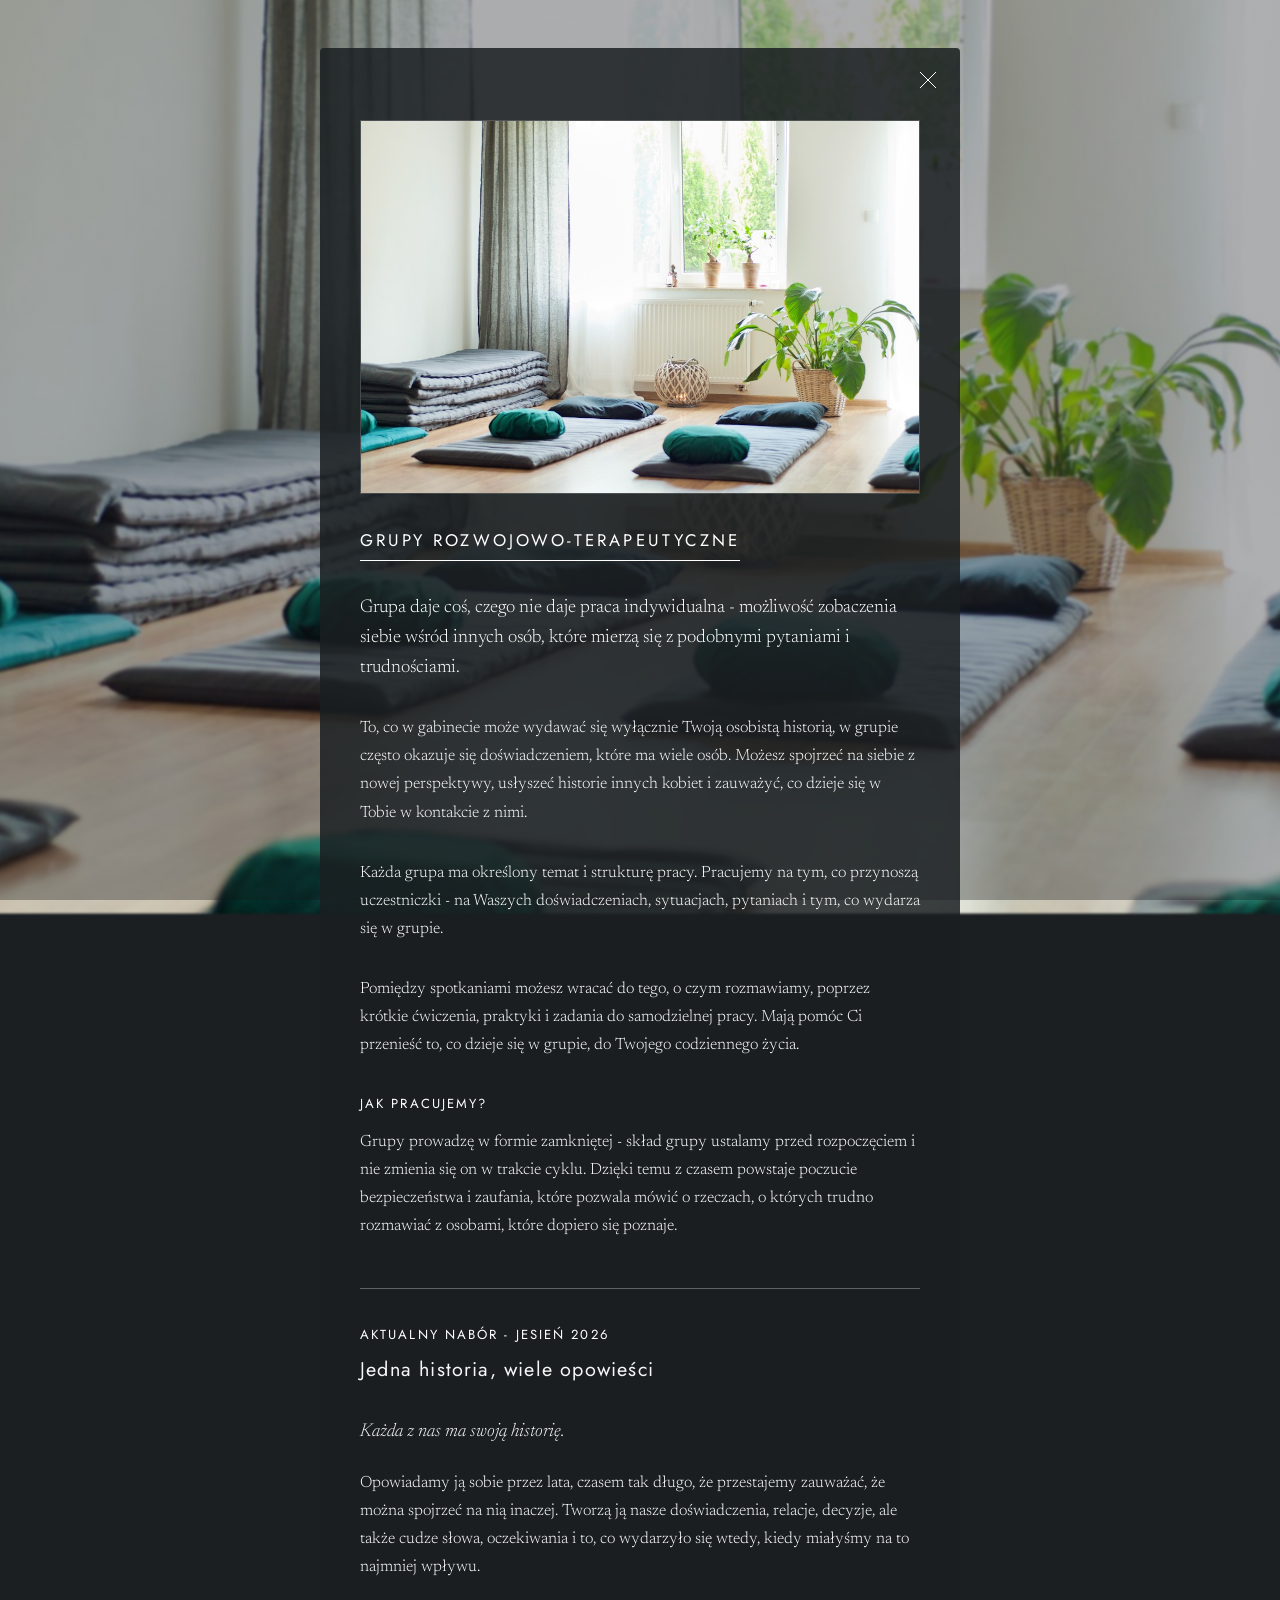
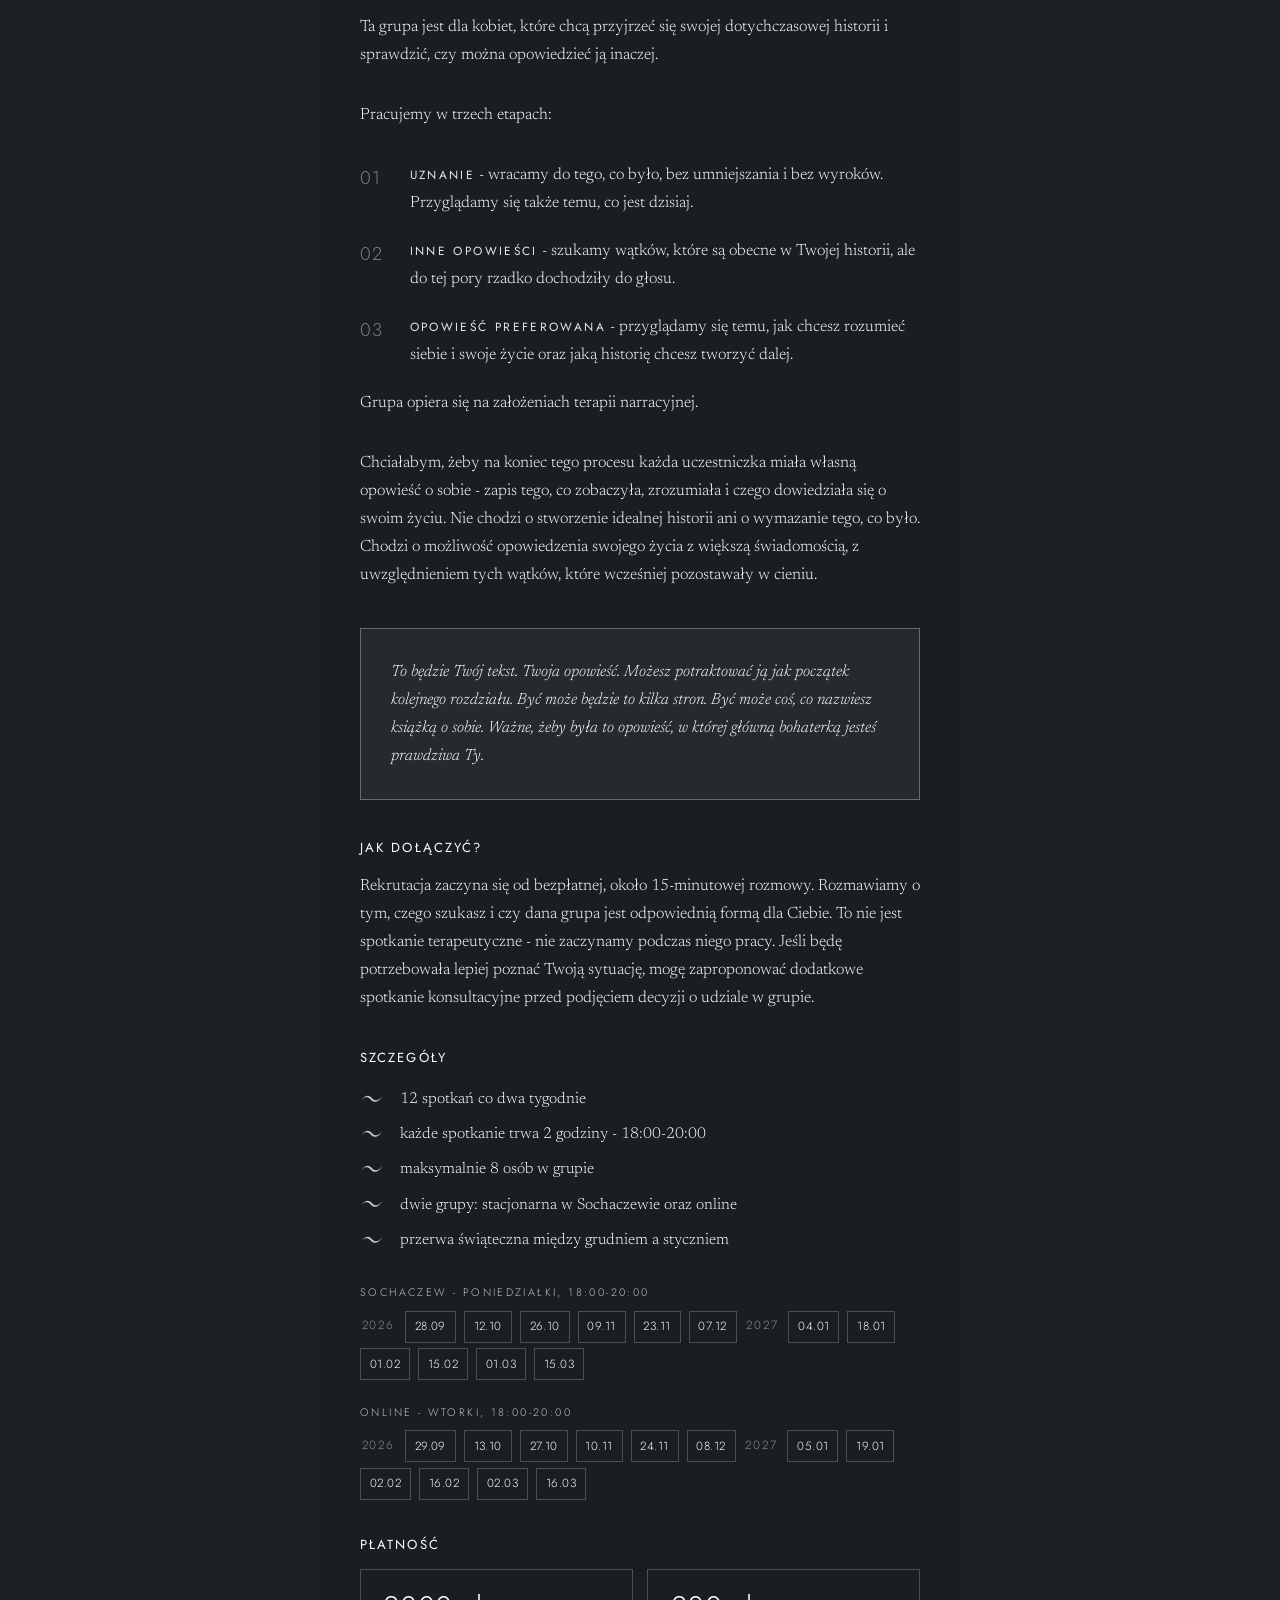
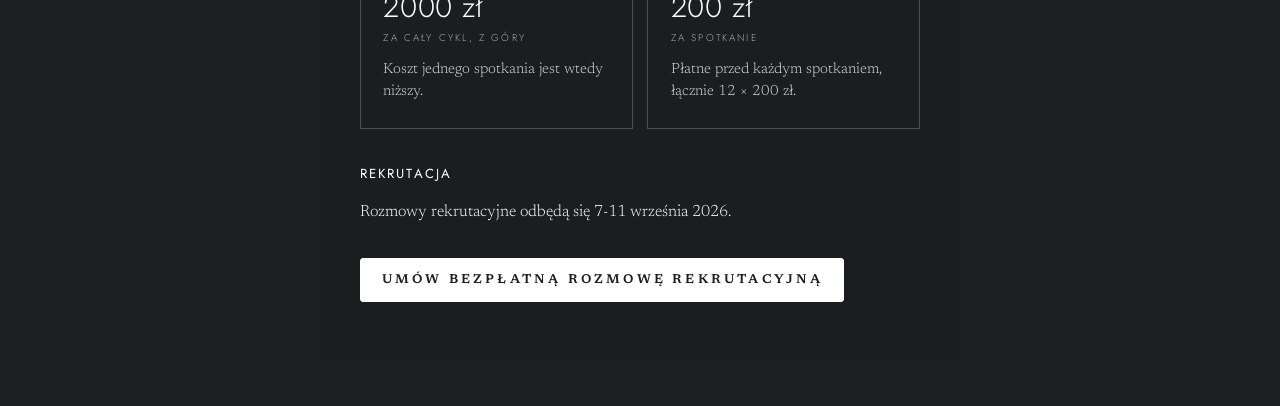
==== emiliadabrowska.pl/grupy.html @ e56eb6e2 "Pierwsza wersja strony emiliadabrowska.pl" ====
<!DOCTYPE HTML>
<html lang="pl">
	<head>
		<title>Grupy rozwojowo-terapeutyczne - Emilia Dąbrowska</title>
		<meta charset="utf-8" />
		<meta name="viewport" content="width=device-width, initial-scale=1, user-scalable=no" />
		<meta name="description" content="Grupy rozwojowo-terapeutyczne online i w Sochaczewie. Aktualny nabór: Jedna historia, wiele opowieści." />
		<link rel="stylesheet" href="assets/css/main.css" />
		<link rel="stylesheet" href="assets/css/custom.css" />
		<noscript><link rel="stylesheet" href="assets/css/noscript.css" /></noscript>
	</head>
	<body class="is-preload bg-grupa" data-article="grupy">
		<div id="wrapper">
				<header id="header">
						<div class="logo"><svg viewBox="-92 -92 184 184" aria-hidden="true"><circle cx="0" cy="0" r="88" fill="none" stroke="currentColor" stroke-width="1.6"/><path d="M-52.00,11.00L-51.44,10.19L-50.87,9.39L-50.29,8.63L-49.72,7.88L-49.14,7.15L-48.57,6.45L-47.99,5.76L-47.41,5.09L-46.84,4.45L-46.26,3.82L-45.68,3.22L-45.11,2.63L-44.53,2.07L-43.96,1.52L-43.39,0.99L-42.82,0.48L-42.25,-0.01L-41.68,-0.48L-41.11,-0.93L-40.55,-1.36L-39.99,-1.77L-39.43,-2.17L-38.87,-2.54L-38.31,-2.90L-37.76,-3.24L-37.21,-3.56L-36.67,-3.87L-36.13,-4.15L-35.59,-4.42L-35.05,-4.67L-34.52,-4.91L-33.99,-5.13L-33.47,-5.33L-32.95,-5.51L-32.44,-5.68L-31.93,-5.83L-31.42,-5.97L-30.92,-6.09L-30.42,-6.19L-29.93,-6.28L-29.45,-6.36L-28.97,-6.42L-28.49,-6.47L-28.03,-6.50L-27.56,-6.52L-27.10,-6.53L-26.65,-6.52L-26.20,-6.51L-25.76,-6.48L-25.32,-6.43L-24.89,-6.38L-24.46,-6.31L-24.03,-6.24L-23.62,-6.15L-23.20,-6.05L-22.79,-5.94L-22.38,-5.82L-21.98,-5.69L-21.58,-5.56L-21.19,-5.41L-20.80,-5.25L-20.41,-5.08L-20.03,-4.90L-19.64,-4.72L-19.27,-4.52L-18.89,-4.31L-18.52,-4.10L-18.15,-3.88L-17.78,-3.64L-17.41,-3.40L-17.02,-3.23L-16.62,-3.04L-16.22,-2.84L-15.82,-2.63L-15.42,-2.42L-15.02,-2.19L-14.62,-1.95L-14.22,-1.71L-13.82,-1.45L-13.42,-1.18L-13.02,-0.91L-12.61,-0.62L-12.21,-0.33L-11.81,-0.03L-11.41,0.29L-11.01,0.61L-10.61,0.94L-10.21,1.28L-9.81,1.63L-9.41,1.99L-9.01,2.35L-8.61,2.73L-8.21,3.11L-7.82,3.50L-7.42,3.90L-7.03,4.31L-6.63,4.73L-6.24,5.16L-5.85,5.59L-5.46,6.03L-4.98,6.57L-4.50,7.09L-4.01,7.60L-3.51,8.10L-3.00,8.59L-2.49,9.06L-1.97,9.53L-1.45,9.98L-0.92,10.41L-0.38,10.84L0.16,11.25L0.71,11.64L1.27,12.03L1.83,12.40L2.40,12.75L2.97,13.10L3.55,13.42L4.14,13.74L4.73,14.04L5.33,14.32L5.93,14.60L6.54,14.85L7.15,15.09L7.77,15.32L8.39,15.53L9.01,15.73L9.64,15.91L10.28,16.07L10.91,16.22L11.55,16.35L12.21,16.39L12.87,16.42L13.52,16.42L14.18,16.42L14.83,16.39L15.48,16.35L16.13,16.29L16.78,16.22L17.43,16.14L18.07,16.03L18.71,15.92L19.35,15.78L19.99,15.64L20.62,15.47L21.25,15.30L21.88,15.11L22.50,14.90L23.12,14.68L23.74,14.45L24.35,14.20L24.97,13.94L25.58,13.66L26.18,13.38L26.79,13.07L27.39,12.76L27.98,12.43L28.58,12.09L29.17,11.73L29.76,11.36L30.34,10.98L30.93,10.59L31.51,10.18L32.09,9.76L32.66,9.33L33.23,8.88L33.80,8.42L34.37,7.95L34.94,7.47L35.50,6.97L36.06,6.46L36.62,5.93L37.18,5.40L37.73,4.85L38.28,4.29L38.83,3.71L39.38,3.12L39.93,2.52L40.47,1.91L41.01,1.28L41.55,0.64L42.09,-0.02L42.63,-0.68L43.16,-1.36L43.69,-2.06L44.22,-2.77L44.75,-3.49L45.28,-4.22L45.80,-4.97L46.33,-5.73L46.85,-6.51L47.37,-7.30L47.89,-8.10L48.40,-8.91L48.92,-9.74L49.43,-10.59L49.95,-11.44L50.46,-12.31L50.97,-13.20L51.48,-14.09L52.00,-15.00L52.00,-15.00L51.43,-14.12L50.86,-13.27L50.28,-12.43L49.70,-11.61L49.11,-10.80L48.52,-10.02L47.93,-9.25L47.33,-8.49L46.74,-7.76L46.14,-7.04L45.54,-6.34L44.93,-5.66L44.33,-4.99L43.72,-4.34L43.12,-3.70L42.51,-3.09L41.90,-2.48L41.30,-1.90L40.69,-1.33L40.08,-0.78L39.47,-0.25L38.86,0.27L38.26,0.77L37.65,1.26L37.04,1.73L36.44,2.18L35.83,2.61L35.23,3.03L34.63,3.44L34.03,3.83L33.43,4.20L32.83,4.55L32.24,4.89L31.64,5.21L31.06,5.52L30.47,5.81L29.88,6.09L29.30,6.35L28.73,6.60L28.15,6.82L27.58,7.04L27.02,7.24L26.45,7.42L25.90,7.59L25.34,7.75L24.79,7.88L24.25,8.01L23.71,8.12L23.17,8.22L22.65,8.30L22.12,8.37L21.60,8.42L21.09,8.46L20.59,8.49L20.09,8.51L19.59,8.51L19.10,8.50L18.62,8.48L18.14,8.44L17.67,8.40L17.21,8.34L16.75,8.27L16.30,8.19L15.86,8.10L15.42,7.99L14.99,7.88L14.56,7.76L14.14,7.62L13.73,7.48L13.32,7.32L12.90,7.24L12.48,7.14L12.06,7.03L11.65,6.91L11.24,6.78L10.83,6.64L10.42,6.49L10.01,6.33L9.61,6.16L9.20,5.98L8.80,5.79L8.40,5.58L8.00,5.37L7.60,5.14L7.20,4.91L6.80,4.66L6.41,4.40L6.02,4.13L5.63,3.85L5.24,3.55L4.85,3.25L4.46,2.93L4.08,2.60L3.70,2.26L3.32,1.91L2.94,1.55L2.57,1.17L2.20,0.78L1.83,0.38L1.46,-0.03L1.01,-0.54L0.55,-1.05L0.09,-1.54L-0.37,-2.04L-0.84,-2.52L-1.31,-3.00L-1.78,-3.47L-2.26,-3.93L-2.74,-4.38L-3.22,-4.83L-3.71,-5.26L-4.20,-5.69L-4.70,-6.11L-5.20,-6.53L-5.70,-6.93L-6.21,-7.33L-6.72,-7.71L-7.24,-8.09L-7.76,-8.46L-8.28,-8.82L-8.81,-9.16L-9.34,-9.50L-9.87,-9.83L-10.41,-10.15L-10.95,-10.46L-11.50,-10.76L-12.05,-11.04L-12.61,-11.32L-13.17,-11.58L-13.73,-11.84L-14.33,-12.00L-14.93,-12.16L-15.53,-12.30L-16.13,-12.43L-16.73,-12.55L-17.33,-12.65L-17.93,-12.74L-18.54,-12.81L-19.14,-12.87L-19.74,-12.91L-20.34,-12.94L-20.94,-12.96L-21.54,-12.96L-22.13,-12.95L-22.73,-12.92L-23.32,-12.88L-23.92,-12.82L-24.51,-12.75L-25.09,-12.67L-25.68,-12.57L-26.26,-12.45L-26.84,-12.32L-27.42,-12.18L-28.00,-12.02L-28.57,-11.84L-29.14,-11.65L-29.70,-11.45L-30.26,-11.23L-30.82,-11.00L-31.38,-10.76L-31.93,-10.50L-32.48,-10.22L-33.03,-9.93L-33.57,-9.63L-34.11,-9.32L-34.64,-8.99L-35.18,-8.64L-35.71,-8.28L-36.24,-7.91L-36.77,-7.53L-37.29,-7.13L-37.81,-6.71L-38.33,-6.28L-38.85,-5.84L-39.36,-5.38L-39.88,-4.91L-40.39,-4.43L-40.90,-3.93L-41.41,-3.41L-41.92,-2.88L-42.42,-2.34L-42.93,-1.78L-43.43,-1.20L-43.94,-0.61L-44.44,-0.01L-44.94,0.61L-45.44,1.25L-45.94,1.90L-46.45,2.57L-46.95,3.26L-47.45,3.96L-47.95,4.67L-48.45,5.41L-48.95,6.16L-49.46,6.92L-49.96,7.71L-50.47,8.51L-50.97,9.32L-51.48,10.15L-52.00,11.00Z" fill="currentColor"/></svg></div>
						<div class="content">
							<div class="inner">
								<p class="studio-line">Pracownia Psychoterapii i Rozwoju &nbsp;·&nbsp; online / Sochaczew</p>
								<h1>Emilia Dąbrowska</h1>
								<p class="title-line">psycholog &nbsp;·&nbsp; psychoterapeutka</p>
							</div>
						</div>
						<nav>
							<ul>
								<li><a href="o-mnie.html">O mnie</a></li>
								<li><a href="psychoterapia.html">Psychoterapia</a></li>
								<li><a href="grupy.html">Grupy</a></li>
								<li><a href="pracownia.html">Pracownia</a></li>
								<li><a href="kontakt.html">Kontakt</a></li>
							</ul>
						</nav>
					</header>

					<div id="main">
						<article id="grupy">
							<div class="foto"><img src="images/top-grupy.jpg" alt="Sala warsztatowa przygotowana do spotkania grupowego" loading="lazy" /></div>

							<h2 class="major">Grupy rozwojowo-terapeutyczne</h2>

							<p class="lead">Grupa daje coś, czego nie daje praca indywidualna - możliwość zobaczenia siebie wśród innych osób, które mierzą się z podobnymi pytaniami i trudnościami.</p>

							<p>To, co w gabinecie może wydawać się wyłącznie Twoją osobistą historią, w grupie często okazuje się doświadczeniem, które ma wiele osób. Możesz spojrzeć na siebie z nowej perspektywy, usłyszeć historie innych kobiet i zauważyć, co dzieje się w Tobie w kontakcie z nimi.</p>

							<p>Każda grupa ma określony temat i strukturę pracy. Pracujemy na tym, co przynoszą uczestniczki - na Waszych doświadczeniach, sytuacjach, pytaniach i tym, co wydarza się w grupie.</p>

							<p>Pomiędzy spotkaniami możesz wracać do tego, o czym rozmawiamy, poprzez krótkie ćwiczenia, praktyki i zadania do samodzielnej pracy. Mają pomóc Ci przenieść to, co dzieje się w grupie, do Twojego codziennego życia.</p>

							<h3>Jak pracujemy?</h3>

							<p>Grupy prowadzę w formie zamkniętej - skład grupy ustalamy przed rozpoczęciem i nie zmienia się on w trakcie cyklu. Dzięki temu z czasem powstaje poczucie bezpieczeństwa i zaufania, które pozwala mówić o rzeczach, o których trudno rozmawiać z osobami, które dopiero się poznaje.</p>

							<h3 class="sekcja-nabor">Aktualny nabór - jesień 2026</h3>

							<p class="nabor-tytul">Jedna historia, wiele opowieści</p>

							<p class="wyroznik">Każda z nas ma swoją historię.</p>

							<p>Opowiadamy ją sobie przez lata, czasem tak długo, że przestajemy zauważać, że można spojrzeć na nią inaczej. Tworzą ją nasze doświadczenia, relacje, decyzje, ale także cudze słowa, oczekiwania i to, co wydarzyło się wtedy, kiedy miałyśmy na to najmniej wpływu.</p>

							<p>Ta grupa jest dla kobiet, które chcą przyjrzeć się swojej dotychczasowej historii i sprawdzić, czy można opowiedzieć ją inaczej.</p>

							<p>Pracujemy w trzech etapach:</p>

							<p class="etap"><span class="nr">01</span><b>Uznanie</b> - wracamy do tego, co było, bez umniejszania i bez wyroków. Przyglądamy się także temu, co jest dzisiaj.</p>

							<p class="etap"><span class="nr">02</span><b>Inne opowieści</b> - szukamy wątków, które są obecne w Twojej historii, ale do tej pory rzadko dochodziły do głosu.</p>

							<p class="etap"><span class="nr">03</span><b>Opowieść preferowana</b> - przyglądamy się temu, jak chcesz rozumieć siebie i swoje życie oraz jaką historię chcesz tworzyć dalej.</p>

							<p>Grupa opiera się na założeniach terapii narracyjnej.</p>

							<p>Chciałabym, żeby na koniec tego procesu każda uczestniczka miała własną opowieść o sobie - zapis tego, co zobaczyła, zrozumiała i czego dowiedziała się o swoim życiu. Nie chodzi o stworzenie idealnej historii ani o wymazanie tego, co było. Chodzi o możliwość opowiedzenia swojego życia z większą świadomością, z uwzględnieniem tych wątków, które wcześniej pozostawały w cieniu.</p>

							<div class="blok">
							<p>To będzie Twój tekst. Twoja opowieść. Możesz potraktować ją jak początek kolejnego rozdziału. Być może będzie to kilka stron. Być może coś, co nazwiesz książką o sobie. Ważne, żeby była to opowieść, w której główną bohaterką jesteś prawdziwa Ty.</p>
							</div>

							<h3>Jak dołączyć?</h3>

							<p>Rekrutacja zaczyna się od bezpłatnej, około 15-minutowej rozmowy. Rozmawiamy o tym, czego szukasz i czy dana grupa jest odpowiednią formą dla Ciebie. To nie jest spotkanie terapeutyczne - nie zaczynamy podczas niego pracy. Jeśli będę potrzebowała lepiej poznać Twoją sytuację, mogę zaproponować dodatkowe spotkanie konsultacyjne przed podjęciem decyzji o udziale w grupie.</p>

							<h3>Szczegóły</h3>

							<ul class="fala">
							<li>12 spotkań co dwa tygodnie</li>
							<li>każde spotkanie trwa 2 godziny - 18:00-20:00</li>
							<li>maksymalnie 8 osób w grupie</li>
							<li>dwie grupy: stacjonarna w Sochaczewie oraz online</li>
							<li>przerwa świąteczna między grudniem a styczniem</li>
							</ul>

							<div class="terminy">
							<div class="grupa">
							<p class="naglowek">Sochaczew - poniedziałki, 18:00-20:00</p>
							<p class="daty"><span class="rok">2026</span><span>28.09</span><span>12.10</span><span>26.10</span><span>09.11</span><span>23.11</span><span>07.12</span><span class="rok">2027</span><span>04.01</span><span>18.01</span><span>01.02</span><span>15.02</span><span>01.03</span><span>15.03</span></p>
							</div>
							<div class="grupa">
							<p class="naglowek">Online - wtorki, 18:00-20:00</p>
							<p class="daty"><span class="rok">2026</span><span>29.09</span><span>13.10</span><span>27.10</span><span>10.11</span><span>24.11</span><span>08.12</span><span class="rok">2027</span><span>05.01</span><span>19.01</span><span>02.02</span><span>16.02</span><span>02.03</span><span>16.03</span></p>
							</div>
							</div>

							<h3>Płatność</h3>

							<div class="platnosc">
							<div class="opcja">
							<span class="kwota">2000 zł</span>
							<span class="co">za cały cykl, z góry</span>
							<p class="opis">Koszt jednego spotkania jest wtedy niższy.</p>
							</div>
							<div class="opcja">
							<span class="kwota">200 zł</span>
							<span class="co">za spotkanie</span>
							<p class="opis">Płatne przed każdym spotkaniem, łącznie 12 × 200 zł.</p>
							</div>
							</div>

							<h3>Rekrutacja</h3>

							<p>Rozmowy rekrutacyjne odbędą się 7-11 września 2026.</p>

							<ul class="actions">
							<li><a href="https://cal.eu/emiliadabrowska/15min" target="_blank" rel="noopener" class="button primary">Umów bezpłatną rozmowę rekrutacyjną</a></li>
							</ul>
						</article>
					</div>

				<footer id="footer">
					<p class="copyright">© Emilia Dąbrowska · Pracownia Psychoterapii i Rozwoju · ul. Długa 9b, 96-500 Sochaczew</p>
				</footer>

		</div>

		<div id="bg"></div>

		<script src="assets/js/jquery.min.js"></script>
		<script src="assets/js/browser.min.js"></script>
		<script src="assets/js/breakpoints.min.js"></script>
		<script src="assets/js/util.js"></script>
		<script src="assets/js/main.js"></script>
<script>
(function(){
  function kreska(){
    var nav=document.querySelector('#header nav');
    if(!nav) return;
    var li=nav.querySelectorAll('ul li')[2];
    if(!li) return;
    nav.style.setProperty('--mid', (li.offsetLeft + li.offsetWidth/2) + 'px');
  }
  function studio(){
    var el=document.querySelector('.studio-line');
    if(!el) return;
    var max=el.parentElement.clientWidth;
    if(!max) return;
    var fs=10;
    el.style.fontSize=fs+'px';
    var i=0;
    while(el.scrollWidth>max && fs>4.5 && i<60){ fs-=0.2; el.style.fontSize=fs+'px'; i++; }
  }
  function wszystko(){ studio(); kreska(); }
  window.addEventListener('load', wszystko);
  window.addEventListener('resize', wszystko);
  if (document.fonts && document.fonts.ready) document.fonts.ready.then(wszystko);
})();
</script>
	</body>
</html>
---- emiliadabrowska.pl/assets/css/main.css ----
@import url("https://fonts.googleapis.com/css?family=Source+Sans+Pro:300italic,600italic,300,600");

/*
	Dimension by Pixelarity
	pixelarity.com | hello@pixelarity.com
	License: pixelarity.com/license
*/

html, body, div, span, applet, object,
iframe, h1, h2, h3, h4, h5, h6, p, blockquote,
pre, a, abbr, acronym, address, big, cite,
code, del, dfn, em, img, ins, kbd, q, s, samp,
small, strike, strong, sub, sup, tt, var, b,
u, i, center, dl, dt, dd, ol, ul, li, fieldset,
form, label, legend, table, caption, tbody,
tfoot, thead, tr, th, td, article, aside,
canvas, details, embed, figure, figcaption,
footer, header, hgroup, menu, nav, output, ruby,
section, summary, time, mark, audio, video {
	margin: 0;
	padding: 0;
	border: 0;
	font-size: 100%;
	font: inherit;
	vertical-align: baseline;}

article, aside, details, figcaption, figure,
footer, header, hgroup, menu, nav, section {
	display: block;}

body {
	line-height: 1;
}

ol, ul {
	list-style: none;
}

blockquote, q {
	quotes: none;
}

	blockquote:before, blockquote:after, q:before, q:after {
		content: '';
		content: none;
	}

table {
	border-collapse: collapse;
	border-spacing: 0;
}

body {
	-webkit-text-size-adjust: none;
}

mark {
	background-color: transparent;
	color: inherit;
}

input::-moz-focus-inner {
	border: 0;
	padding: 0;
}

input, select, textarea {
	-moz-appearance: none;
	-webkit-appearance: none;
	-ms-appearance: none;
	appearance: none;
}

/* Basic */

	@-ms-viewport {
		width: device-width;
	}

	@media screen and (max-width: 480px) {

		html, body {
			min-width: 320px;
		}

	}

	html {
		box-sizing: border-box;
	}

	*, *:before, *:after {
		box-sizing: inherit;
	}

	body {
		background: #1b1f22;
	}

		body.is-preload *, body.is-preload *:before, body.is-preload *:after {
			-moz-animation: none !important;
			-webkit-animation: none !important;
			-ms-animation: none !important;
			animation: none !important;
			-moz-transition: none !important;
			-webkit-transition: none !important;
			-ms-transition: none !important;
			transition: none !important;
		}

/* Type */

	html {
		font-size: 16pt;
	}

		@media screen and (max-width: 1680px) {

			html {
				font-size: 12pt;
			}

		}

		@media screen and (max-width: 736px) {

			html {
				font-size: 11pt;
			}

		}

		@media screen and (max-width: 360px) {

			html {
				font-size: 10pt;
			}

		}

	body, input, select, textarea {
		color: #ffffff;
		font-family: "Source Sans Pro", sans-serif;
		font-weight: 300;
		font-size: 1rem;
		line-height: 1.65;
	}

	a {
		-moz-transition: color 0.2s ease-in-out, background-color 0.2s ease-in-out, border-bottom-color 0.2s ease-in-out;
		-webkit-transition: color 0.2s ease-in-out, background-color 0.2s ease-in-out, border-bottom-color 0.2s ease-in-out;
		-ms-transition: color 0.2s ease-in-out, background-color 0.2s ease-in-out, border-bottom-color 0.2s ease-in-out;
		transition: color 0.2s ease-in-out, background-color 0.2s ease-in-out, border-bottom-color 0.2s ease-in-out;
		border-bottom: dotted 1px rgba(255, 255, 255, 0.5);
		text-decoration: none;
		color: inherit;
	}

		a:hover {
			border-bottom-color: transparent;
		}

	strong, b {
		color: #ffffff;
		font-weight: 600;
	}

	em, i {
		font-style: italic;
	}

	p {
		margin: 0 0 2rem 0;
	}

	h1, h2, h3, h4, h5, h6 {
		color: #ffffff;
		font-weight: 600;
		line-height: 1.5;
		margin: 0 0 1rem 0;
		text-transform: uppercase;
		letter-spacing: 0.2rem;
	}

		h1 a, h2 a, h3 a, h4 a, h5 a, h6 a {
			color: inherit;
			text-decoration: none;
		}

		h1.major, h2.major, h3.major, h4.major, h5.major, h6.major {
			border-bottom: solid 1px #ffffff;
			width: -moz-max-content;
			width: -webkit-max-content;
			width: -ms-max-content;
			width: max-content;
			padding-bottom: 0.5rem;
			margin: 0 0 2rem 0;
		}

	h1 {
		font-size: 2.25rem;
		line-height: 1.3;
		letter-spacing: 0.5rem;
	}

	h2 {
		font-size: 1.5rem;
		line-height: 1.4;
		letter-spacing: 0.5rem;
	}

	h3 {
		font-size: 1rem;
	}

	h4 {
		font-size: 0.8rem;
	}

	h5 {
		font-size: 0.7rem;
	}

	h6 {
		font-size: 0.6rem;
	}

	@media screen and (max-width: 736px) {

		h1 {
			font-size: 1.75rem;
			line-height: 1.4;
		}

		h2 {
			font-size: 1.25em;
			line-height: 1.5;
		}

	}

	sub {
		font-size: 0.8rem;
		position: relative;
		top: 0.5rem;
	}

	sup {
		font-size: 0.8rem;
		position: relative;
		top: -0.5rem;
	}

	blockquote {
		border-left: solid 4px #ffffff;
		font-style: italic;
		margin: 0 0 2rem 0;
		padding: 0.5rem 0 0.5rem 2rem;
	}

	code {
		background: rgba(255, 255, 255, 0.075);
		border-radius: 4px;
		font-family: "Courier New", monospace;
		font-size: 0.9rem;
		margin: 0 0.25rem;
		padding: 0.25rem 0.65rem;
	}

	pre {
		-webkit-overflow-scrolling: touch;
		font-family: "Courier New", monospace;
		font-size: 0.9rem;
		margin: 0 0 2rem 0;
	}

		pre code {
			display: block;
			line-height: 1.75;
			padding: 1rem 1.5rem;
			overflow-x: auto;
		}

	hr {
		border: 0;
		border-bottom: solid 1px #ffffff;
		margin: 2.75rem 0;
	}

	.align-left {
		text-align: left;
	}

	.align-center {
		text-align: center;
	}

	.align-right {
		text-align: right;
	}

/* Form */

	form {
		margin: 0 0 2rem 0;
	}

		form > :last-child {
			margin-bottom: 0;
		}

		form > .fields {
			display: -moz-flex;
			display: -webkit-flex;
			display: -ms-flex;
			display: flex;
			-moz-flex-wrap: wrap;
			-webkit-flex-wrap: wrap;
			-ms-flex-wrap: wrap;
			flex-wrap: wrap;
			width: calc(100% + 3rem);
			margin: -1.5rem 0 2rem -1.5rem;
		}

			form > .fields > .field {
				-moz-flex-grow: 0;
				-webkit-flex-grow: 0;
				-ms-flex-grow: 0;
				flex-grow: 0;
				-moz-flex-shrink: 0;
				-webkit-flex-shrink: 0;
				-ms-flex-shrink: 0;
				flex-shrink: 0;
				padding: 1.5rem 0 0 1.5rem;
				width: calc(100% - 1.5rem);
			}

				form > .fields > .field.half {
					width: calc(50% - 0.75rem);
				}

				form > .fields > .field.third {
					width: calc(100%/3 - 0.5rem);
				}

				form > .fields > .field.quarter {
					width: calc(25% - 0.375rem);
				}

		@media screen and (max-width: 480px) {

			form > .fields {
				width: calc(100% + 3rem);
				margin: -1.5rem 0 2rem -1.5rem;
			}

				form > .fields > .field {
					padding: 1.5rem 0 0 1.5rem;
					width: calc(100% - 1.5rem);
				}

					form > .fields > .field.half {
						width: calc(100% - 1.5rem);
					}

					form > .fields > .field.third {
						width: calc(100% - 1.5rem);
					}

					form > .fields > .field.quarter {
						width: calc(100% - 1.5rem);
					}

		}

	label {
		color: #ffffff;
		display: block;
		font-size: 0.8rem;
		font-weight: 300;
		letter-spacing: 0.2rem;
		line-height: 1.5;
		margin: 0 0 1rem 0;
		text-transform: uppercase;
	}

	input[type="text"],
	input[type="password"],
	input[type="email"],
	input[type="tel"],
	select,
	textarea {
		-moz-appearance: none;
		-webkit-appearance: none;
		-ms-appearance: none;
		appearance: none;
		-moz-transition: border-color 0.2s ease-in-out, box-shadow 0.2s ease-in-out, background-color 0.2s ease-in-out;
		-webkit-transition: border-color 0.2s ease-in-out, box-shadow 0.2s ease-in-out, background-color 0.2s ease-in-out;
		-ms-transition: border-color 0.2s ease-in-out, box-shadow 0.2s ease-in-out, background-color 0.2s ease-in-out;
		transition: border-color 0.2s ease-in-out, box-shadow 0.2s ease-in-out, background-color 0.2s ease-in-out;
		background-color: transparent;
		border-radius: 4px;
		border: solid 1px #ffffff;
		color: inherit;
		display: block;
		outline: 0;
		padding: 0 1rem;
		text-decoration: none;
		width: 100%;
	}

		input[type="text"]:invalid,
		input[type="password"]:invalid,
		input[type="email"]:invalid,
		input[type="tel"]:invalid,
		select:invalid,
		textarea:invalid {
			box-shadow: none;
		}

		input[type="text"]:focus,
		input[type="password"]:focus,
		input[type="email"]:focus,
		input[type="tel"]:focus,
		select:focus,
		textarea:focus {
			background: rgba(255, 255, 255, 0.075);
			border-color: #ffffff;
			box-shadow: 0 0 0 1px #ffffff;
		}

	select {
		background-image: url("data:image/svg+xml;charset=utf8,%3Csvg xmlns='http://www.w3.org/2000/svg' width='40' height='40' preserveAspectRatio='none' viewBox='0 0 40 40'%3E%3Cpath d='M9.4,12.3l10.4,10.4l10.4-10.4c0.2-0.2,0.5-0.4,0.9-0.4c0.3,0,0.6,0.1,0.9,0.4l3.3,3.3c0.2,0.2,0.4,0.5,0.4,0.9 c0,0.4-0.1,0.6-0.4,0.9L20.7,31.9c-0.2,0.2-0.5,0.4-0.9,0.4c-0.3,0-0.6-0.1-0.9-0.4L4.3,17.3c-0.2-0.2-0.4-0.5-0.4-0.9 c0-0.4,0.1-0.6,0.4-0.9l3.3-3.3c0.2-0.2,0.5-0.4,0.9-0.4S9.1,12.1,9.4,12.3z' fill='%23ffffff' /%3E%3C/svg%3E");
		background-size: 1.25rem;
		background-repeat: no-repeat;
		background-position: calc(100% - 1rem) center;
		height: 2.75rem;
		padding-right: 2.75rem;
		text-overflow: ellipsis;
	}

		select option {
			color: #ffffff;
			background: #1b1f22;
		}

		select:focus::-ms-value {
			background-color: transparent;
		}

		select::-ms-expand {
			display: none;
		}

	input[type="text"],
	input[type="password"],
	input[type="email"],
	select {
		height: 2.75rem;
	}

	textarea {
		padding: 0.75rem 1rem;
	}

	input[type="checkbox"],
	input[type="radio"] {
		-moz-appearance: none;
		-webkit-appearance: none;
		-ms-appearance: none;
		appearance: none;
		display: block;
		float: left;
		margin-right: -2rem;
		opacity: 0;
		width: 1rem;
		z-index: -1;
	}

		input[type="checkbox"] + label,
		input[type="radio"] + label {
			text-decoration: none;
			-moz-user-select: none;
			-webkit-user-select: none;
			-ms-user-select: none;
			user-select: none;
			color: #ffffff;
			cursor: pointer;
			display: inline-block;
			font-size: 0.8rem;
			font-weight: 300;
			margin: 0 0 0.5rem 0;
			padding-left: 2.65rem;
			padding-right: 0.75rem;
			position: relative;
		}

			input[type="checkbox"] + label:before,
			input[type="radio"] + label:before {
				-moz-osx-font-smoothing: grayscale;
				-webkit-font-smoothing: antialiased;
				display: inline-block;
				font-style: normal;
				font-variant: normal;
				text-rendering: auto;
				line-height: 1;
				text-transform: none !important;
				font-family: 'Font Awesome 5 Free';
				font-weight: 900;
			}

			input[type="checkbox"] + label:before,
			input[type="radio"] + label:before {
				-moz-transition: border-color 0.2s ease-in-out, box-shadow 0.2s ease-in-out, background-color 0.2s ease-in-out;
				-webkit-transition: border-color 0.2s ease-in-out, box-shadow 0.2s ease-in-out, background-color 0.2s ease-in-out;
				-ms-transition: border-color 0.2s ease-in-out, box-shadow 0.2s ease-in-out, background-color 0.2s ease-in-out;
				transition: border-color 0.2s ease-in-out, box-shadow 0.2s ease-in-out, background-color 0.2s ease-in-out;
				border-radius: 4px;
				border: solid 1px #ffffff;
				content: '';
				display: inline-block;
				height: 1.65rem;
				left: 0;
				line-height: 1.65rem;
				position: absolute;
				text-align: center;
				top: -0.15rem;
				width: 1.65rem;
			}

		input[type="checkbox"]:checked + label:before,
		input[type="radio"]:checked + label:before {
			background: #ffffff !important;
			border-color: #ffffff !important;
			color: #1b1f22;
			content: '\f00c';
		}

		input[type="checkbox"]:focus + label:before,
		input[type="radio"]:focus + label:before {
			background: rgba(255, 255, 255, 0.075);
			border-color: #ffffff;
			box-shadow: 0 0 0 1px #ffffff;
		}

	input[type="checkbox"] + label:before {
		border-radius: 4px;
	}

	input[type="radio"] + label:before {
		border-radius: 100%;
	}

	::-webkit-input-placeholder {
		color: rgba(255, 255, 255, 0.5) !important;
		opacity: 1.0;
	}

	:-moz-placeholder {
		color: rgba(255, 255, 255, 0.5) !important;
		opacity: 1.0;
	}

	::-moz-placeholder {
		color: rgba(255, 255, 255, 0.5) !important;
		opacity: 1.0;
	}

	:-ms-input-placeholder {
		color: rgba(255, 255, 255, 0.5) !important;
		opacity: 1.0;
	}

	.formerize-placeholder {
		color: rgba(255, 255, 255, 0.5) !important;
		opacity: 1.0;
	}

/* Box */

	.box {
		border-radius: 4px;
		border: solid 1px #ffffff;
		margin-bottom: 2rem;
		padding: 1.5em;
	}

		.box > :last-child,
		.box > :last-child > :last-child,
		.box > :last-child > :last-child > :last-child {
			margin-bottom: 0;
		}

		.box.alt {
			border: 0;
			border-radius: 0;
			padding: 0;
		}

/* Icon */

	.icon {
		text-decoration: none;
		border-bottom: none;
		position: relative;
	}

		.icon:before {
			-moz-osx-font-smoothing: grayscale;
			-webkit-font-smoothing: antialiased;
			display: inline-block;
			font-style: normal;
			font-variant: normal;
			text-rendering: auto;
			line-height: 1;
			text-transform: none !important;
			font-family: 'Font Awesome 5 Free';
			font-weight: 400;
		}

		.icon > .label {
			display: none;
		}

		.icon:before {
			line-height: inherit;
		}

		.icon.solid:before {
			font-weight: 900;
		}

		.icon.brands:before {
			font-family: 'Font Awesome 5 Brands';
		}

/* Image */

	.image {
		border-radius: 4px;
		border: 0;
		display: inline-block;
		position: relative;
	}

		.image:before {
			pointer-events: none;
			background-image: url("../../images/overlay.png");
			background-color: rgba(19, 21, 25, 0.5);
			border-radius: 4px;
			content: '';
			display: block;
			height: 100%;
			left: 0;
			opacity: 0.5;
			position: absolute;
			top: 0;
			width: 100%;
		}

		.image img {
			border-radius: 4px;
			display: block;
		}

		.image.left, .image.right {
			max-width: 40%;
		}

			.image.left img, .image.right img {
				width: 100%;
			}

		.image.left {
			float: left;
			padding: 0 1.5em 1em 0;
			top: 0.25em;
		}

		.image.right {
			float: right;
			padding: 0 0 1em 1.5em;
			top: 0.25em;
		}

		.image.fit {
			display: block;
			margin: 0 0 2rem 0;
			width: 100%;
		}

			.image.fit img {
				width: 100%;
			}

		.image.main {
			display: block;
			margin: 2.5rem 0;
			width: 100%;
		}

			.image.main img {
				width: 100%;
			}

		@media screen and (max-width: 736px) {

			.image.main {
				margin: 2rem 0;
			}

		}

		@media screen and (max-width: 480px) {

			.image.main {
				margin: 1.5rem 0;
			}

		}

/* List */

	ol {
		list-style: decimal;
		margin: 0 0 2rem 0;
		padding-left: 1.25em;
	}

		ol li {
			padding-left: 0.25em;
		}

	ul {
		list-style: disc;
		margin: 0 0 2rem 0;
		padding-left: 1em;
	}

		ul li {
			padding-left: 0.5em;
		}

		ul.alt {
			list-style: none;
			padding-left: 0;
		}

			ul.alt li {
				border-top: solid 1px #ffffff;
				padding: 0.5em 0;
			}

				ul.alt li:first-child {
					border-top: 0;
					padding-top: 0;
				}

	dl {
		margin: 0 0 2rem 0;
	}

		dl dt {
			display: block;
			font-weight: 600;
			margin: 0 0 1rem 0;
		}

		dl dd {
			margin-left: 2rem;
		}

/* Actions */

	ul.actions {
		display: -moz-flex;
		display: -webkit-flex;
		display: -ms-flex;
		display: flex;
		cursor: default;
		list-style: none;
		margin-left: -1rem;
		padding-left: 0;
	}

		ul.actions li {
			padding: 0 0 0 1rem;
			vertical-align: middle;
		}

		ul.actions.special {
			-moz-justify-content: center;
			-webkit-justify-content: center;
			-ms-justify-content: center;
			justify-content: center;
			width: 100%;
			margin-left: 0;
		}

			ul.actions.special li:first-child {
				padding-left: 0;
			}

		ul.actions.stacked {
			-moz-flex-direction: column;
			-webkit-flex-direction: column;
			-ms-flex-direction: column;
			flex-direction: column;
			margin-left: 0;
		}

			ul.actions.stacked li {
				padding: 1.3rem 0 0 0;
			}

				ul.actions.stacked li:first-child {
					padding-top: 0;
				}

		ul.actions.fit {
			width: calc(100% + 1rem);
		}

			ul.actions.fit li {
				-moz-flex-grow: 1;
				-webkit-flex-grow: 1;
				-ms-flex-grow: 1;
				flex-grow: 1;
				-moz-flex-shrink: 1;
				-webkit-flex-shrink: 1;
				-ms-flex-shrink: 1;
				flex-shrink: 1;
				width: 100%;
			}

				ul.actions.fit li > * {
					width: 100%;
				}

			ul.actions.fit.stacked {
				width: 100%;
			}

		@media screen and (max-width: 480px) {

			ul.actions:not(.fixed) {
				-moz-flex-direction: column;
				-webkit-flex-direction: column;
				-ms-flex-direction: column;
				flex-direction: column;
				margin-left: 0;
				width: 100% !important;
			}

				ul.actions:not(.fixed) li {
					-moz-flex-grow: 1;
					-webkit-flex-grow: 1;
					-ms-flex-grow: 1;
					flex-grow: 1;
					-moz-flex-shrink: 1;
					-webkit-flex-shrink: 1;
					-ms-flex-shrink: 1;
					flex-shrink: 1;
					padding: 1rem 0 0 0;
					text-align: center;
					width: 100%;
				}

					ul.actions:not(.fixed) li > * {
						width: 100%;
					}

					ul.actions:not(.fixed) li:first-child {
						padding-top: 0;
					}

					ul.actions:not(.fixed) li input[type="submit"],
					ul.actions:not(.fixed) li input[type="reset"],
					ul.actions:not(.fixed) li input[type="button"],
					ul.actions:not(.fixed) li button,
					ul.actions:not(.fixed) li .button {
						width: 100%;
					}

						ul.actions:not(.fixed) li input[type="submit"].icon:before,
						ul.actions:not(.fixed) li input[type="reset"].icon:before,
						ul.actions:not(.fixed) li input[type="button"].icon:before,
						ul.actions:not(.fixed) li button.icon:before,
						ul.actions:not(.fixed) li .button.icon:before {
							margin-left: -0.5em;
						}

		}

/* Icons */

	ul.icons {
		cursor: default;
		list-style: none;
		padding-left: 0;
	}

		ul.icons li {
			display: inline-block;
			padding: 0 0.75em 0 0;
		}

			ul.icons li:last-child {
				padding-right: 0;
			}

			ul.icons li a {
				border-radius: 100%;
				box-shadow: inset 0 0 0 1px #ffffff;
				display: inline-block;
				height: 2.25rem;
				line-height: 2.25rem;
				text-align: center;
				width: 2.25rem;
			}

				ul.icons li a:hover {
					background-color: rgba(255, 255, 255, 0.075);
				}

				ul.icons li a:active {
					background-color: rgba(255, 255, 255, 0.175);
				}

/* Table */

	.table-wrapper {
		-webkit-overflow-scrolling: touch;
		overflow-x: auto;
	}

	table {
		margin: 0 0 2rem 0;
		width: 100%;
	}

		table tbody tr {
			border: solid 1px #ffffff;
			border-left: 0;
			border-right: 0;
		}

			table tbody tr:nth-child(2n + 1) {
				background-color: rgba(255, 255, 255, 0.075);
			}

		table td {
			padding: 0.75em 0.75em;
		}

		table th {
			color: #ffffff;
			font-size: 0.9em;
			font-weight: 600;
			padding: 0 0.75em 0.75em 0.75em;
			text-align: left;
		}

		table thead {
			border-bottom: solid 2px #ffffff;
		}

		table tfoot {
			border-top: solid 2px #ffffff;
		}

		table.alt {
			border-collapse: separate;
		}

			table.alt tbody tr td {
				border: solid 1px #ffffff;
				border-left-width: 0;
				border-top-width: 0;
			}

				table.alt tbody tr td:first-child {
					border-left-width: 1px;
				}

			table.alt tbody tr:first-child td {
				border-top-width: 1px;
			}

			table.alt thead {
				border-bottom: 0;
			}

			table.alt tfoot {
				border-top: 0;
			}

/* Button */

	input[type="submit"],
	input[type="reset"],
	input[type="button"],
	button,
	.button {
		-moz-appearance: none;
		-webkit-appearance: none;
		-ms-appearance: none;
		appearance: none;
		-moz-transition: background-color 0.2s ease-in-out, color 0.2s ease-in-out;
		-webkit-transition: background-color 0.2s ease-in-out, color 0.2s ease-in-out;
		-ms-transition: background-color 0.2s ease-in-out, color 0.2s ease-in-out;
		transition: background-color 0.2s ease-in-out, color 0.2s ease-in-out;
		background-color: transparent;
		border-radius: 4px;
		border: 0;
		box-shadow: inset 0 0 0 1px #ffffff;
		color: #ffffff !important;
		cursor: pointer;
		display: inline-block;
		font-size: 0.8rem;
		font-weight: 300;
		height: 2.75rem;
		letter-spacing: 0.2rem;
		line-height: 2.75rem;
		outline: 0;
		padding: 0 1.25rem 0 1.35rem;
		text-align: center;
		text-decoration: none;
		text-transform: uppercase;
		white-space: nowrap;
	}

		input[type="submit"]:hover,
		input[type="reset"]:hover,
		input[type="button"]:hover,
		button:hover,
		.button:hover {
			background-color: rgba(255, 255, 255, 0.075);
		}

		input[type="submit"]:active,
		input[type="reset"]:active,
		input[type="button"]:active,
		button:active,
		.button:active {
			background-color: rgba(255, 255, 255, 0.175);
		}

		input[type="submit"].icon:before,
		input[type="reset"].icon:before,
		input[type="button"].icon:before,
		button.icon:before,
		.button.icon:before {
			margin-right: 0.5em;
		}

		input[type="submit"].fit,
		input[type="reset"].fit,
		input[type="button"].fit,
		button.fit,
		.button.fit {
			width: 100%;
		}

		input[type="submit"].small,
		input[type="reset"].small,
		input[type="button"].small,
		button.small,
		.button.small {
			font-size: 0.6rem;
			height: 2.0625rem;
			line-height: 2.0625rem;
		}

		input[type="submit"].primary,
		input[type="reset"].primary,
		input[type="button"].primary,
		button.primary,
		.button.primary {
			background-color: #ffffff;
			color: #1b1f22 !important;
			font-weight: 600;
		}

		input[type="submit"].disabled, input[type="submit"]:disabled,
		input[type="reset"].disabled,
		input[type="reset"]:disabled,
		input[type="button"].disabled,
		input[type="button"]:disabled,
		button.disabled,
		button:disabled,
		.button.disabled,
		.button:disabled {
			pointer-events: none;
			cursor: default;
			opacity: 0.25;
		}

	input[type="submit"],
	input[type="reset"],
	input[type="button"],
	button {
		line-height: calc(2.75rem - 2px);
	}

/* BG */

	#bg {
		-moz-transform: scale(1.0);
		-webkit-transform: scale(1.0);
		-ms-transform: scale(1.0);
		transform: scale(1.0);
		-webkit-backface-visibility: hidden;
		position: fixed;
		top: 0;
		left: 0;
		width: 100%;
		height: 100vh;
		z-index: 1;
	}

		#bg:before, #bg:after {
			content: '';
			display: block;
			position: absolute;
			top: 0;
			left: 0;
			width: 100%;
			height: 100%;
		}

		#bg:before {
			-moz-transition: background-color 2.5s ease-in-out;
			-webkit-transition: background-color 2.5s ease-in-out;
			-ms-transition: background-color 2.5s ease-in-out;
			transition: background-color 2.5s ease-in-out;
			-moz-transition-delay: 0.75s;
			-webkit-transition-delay: 0.75s;
			-ms-transition-delay: 0.75s;
			transition-delay: 0.75s;
			background-image: linear-gradient(to top, rgba(19, 21, 25, 0.5), rgba(19, 21, 25, 0.5)), url("../../images/overlay.png");
			background-size: auto, 256px 256px;
			background-position: center, center;
			background-repeat: no-repeat, repeat;
			z-index: 2;
		}

		#bg:after {
			-moz-transform: scale(1.125);
			-webkit-transform: scale(1.125);
			-ms-transform: scale(1.125);
			transform: scale(1.125);
			-moz-transition: -moz-transform 0.325s ease-in-out, -moz-filter 0.325s ease-in-out;
			-webkit-transition: -webkit-transform 0.325s ease-in-out, -webkit-filter 0.325s ease-in-out;
			-ms-transition: -ms-transform 0.325s ease-in-out, -ms-filter 0.325s ease-in-out;
			transition: transform 0.325s ease-in-out, filter 0.325s ease-in-out;
			background-image: url("../../images/bg.jpg");
			background-position: center;
			background-size: cover;
			background-repeat: no-repeat;
			z-index: 1;
		}

		body.is-article-visible #bg:after {
			-moz-transform: scale(1.0825);
			-webkit-transform: scale(1.0825);
			-ms-transform: scale(1.0825);
			transform: scale(1.0825);
			-moz-filter: blur(0.2rem);
			-webkit-filter: blur(0.2rem);
			-ms-filter: blur(0.2rem);
			filter: blur(0.2rem);
		}

		body.is-preload #bg:before {
			background-color: #000000;
		}

/* Wrapper */

	#wrapper {
		display: -moz-flex;
		display: -webkit-flex;
		display: -ms-flex;
		display: flex;
		-moz-flex-direction: column;
		-webkit-flex-direction: column;
		-ms-flex-direction: column;
		flex-direction: column;
		-moz-align-items: center;
		-webkit-align-items: center;
		-ms-align-items: center;
		align-items: center;
		-moz-justify-content: space-between;
		-webkit-justify-content: space-between;
		-ms-justify-content: space-between;
		justify-content: space-between;
		position: relative;
		min-height: 100vh;
		width: 100%;
		padding: 4rem 2rem;
		z-index: 3;
	}

		#wrapper:before {
			content: '';
			display: block;
		}

		@media screen and (max-width: 1680px) {

			#wrapper {
				padding: 3rem 2rem;
			}

		}

		@media screen and (max-width: 736px) {

			#wrapper {
				padding: 2rem 1rem;
			}

		}

		@media screen and (max-width: 480px) {

			#wrapper {
				padding: 1rem;
			}

		}

/* Header */

	#header {
		display: -moz-flex;
		display: -webkit-flex;
		display: -ms-flex;
		display: flex;
		-moz-flex-direction: column;
		-webkit-flex-direction: column;
		-ms-flex-direction: column;
		flex-direction: column;
		-moz-align-items: center;
		-webkit-align-items: center;
		-ms-align-items: center;
		align-items: center;
		-moz-transition: -moz-transform 0.325s ease-in-out, -moz-filter 0.325s ease-in-out, opacity 0.325s ease-in-out;
		-webkit-transition: -webkit-transform 0.325s ease-in-out, -webkit-filter 0.325s ease-in-out, opacity 0.325s ease-in-out;
		-ms-transition: -ms-transform 0.325s ease-in-out, -ms-filter 0.325s ease-in-out, opacity 0.325s ease-in-out;
		transition: transform 0.325s ease-in-out, filter 0.325s ease-in-out, opacity 0.325s ease-in-out;
		background-image: -moz-radial-gradient(rgba(0, 0, 0, 0.25) 25%, rgba(0, 0, 0, 0) 55%);
		background-image: -webkit-radial-gradient(rgba(0, 0, 0, 0.25) 25%, rgba(0, 0, 0, 0) 55%);
		background-image: -ms-radial-gradient(rgba(0, 0, 0, 0.25) 25%, rgba(0, 0, 0, 0) 55%);
		background-image: radial-gradient(rgba(0, 0, 0, 0.25) 25%, rgba(0, 0, 0, 0) 55%);
		max-width: 100%;
		text-align: center;
	}

		#header > * {
			-moz-transition: opacity 0.325s ease-in-out;
			-webkit-transition: opacity 0.325s ease-in-out;
			-ms-transition: opacity 0.325s ease-in-out;
			transition: opacity 0.325s ease-in-out;
			position: relative;
			margin-top: 3.5rem;
		}

			#header > *:before {
				content: '';
				display: block;
				position: absolute;
				top: calc(-3.5rem - 1px);
				left: calc(50% - 1px);
				width: 1px;
				height: calc(3.5rem + 1px);
				background: #ffffff;
			}

		#header > :first-child {
			margin-top: 0;
		}

			#header > :first-child:before {
				display: none;
			}

		#header .logo {
			width: 5.5rem;
			height: 5.5rem;
			line-height: 5.5rem;
			border: solid 1px #ffffff;
			border-radius: 100%;
		}

			#header .logo .icon:before {
				font-size: 2rem;
			}

		#header .content {
			border-style: solid;
			border-color: #ffffff;
			border-top-width: 1px;
			border-bottom-width: 1px;
			max-width: 100%;
		}

			#header .content .inner {
				-moz-transition: max-height 0.75s ease, padding 0.75s ease, opacity 0.325s ease-in-out;
				-webkit-transition: max-height 0.75s ease, padding 0.75s ease, opacity 0.325s ease-in-out;
				-ms-transition: max-height 0.75s ease, padding 0.75s ease, opacity 0.325s ease-in-out;
				transition: max-height 0.75s ease, padding 0.75s ease, opacity 0.325s ease-in-out;
				-moz-transition-delay: 0.25s;
				-webkit-transition-delay: 0.25s;
				-ms-transition-delay: 0.25s;
				transition-delay: 0.25s;
				padding: 3rem 2rem;
				max-height: 40rem;
				overflow: hidden;
			}

				#header .content .inner > :last-child {
					margin-bottom: 0;
				}

			#header .content p {
				text-transform: uppercase;
				letter-spacing: 0.2rem;
				font-size: 0.8rem;
				line-height: 2;
			}

		#header nav ul {
			display: -moz-flex;
			display: -webkit-flex;
			display: -ms-flex;
			display: flex;
			margin-bottom: 0;
			list-style: none;
			padding-left: 0;
			border: solid 1px #ffffff;
			border-radius: 4px;
		}

			#header nav ul li {
				padding-left: 0;
				border-left: solid 1px #ffffff;
			}

				#header nav ul li:first-child {
					border-left: 0;
				}

				#header nav ul li a {
					display: block;
					min-width: 7.5rem;
					height: 2.75rem;
					line-height: 2.75rem;
					padding: 0 1.25rem 0 1.45rem;
					text-transform: uppercase;
					letter-spacing: 0.2rem;
					font-size: 0.8rem;
					border-bottom: 0;
				}

					#header nav ul li a:hover {
						background-color: rgba(255, 255, 255, 0.075);
					}

					#header nav ul li a:active {
						background-color: rgba(255, 255, 255, 0.175);
					}

		#header nav.use-middle:after {
			content: '';
			display: block;
			position: absolute;
			top: 0;
			left: calc(50% - 1px);
			width: 1px;
			height: 100%;
			background: #ffffff;
		}

		#header nav.use-middle ul li.is-middle {
			border-left: 0;
		}

		body.is-article-visible #header {
			-moz-transform: scale(0.95);
			-webkit-transform: scale(0.95);
			-ms-transform: scale(0.95);
			transform: scale(0.95);
			-moz-filter: blur(0.1rem);
			-webkit-filter: blur(0.1rem);
			-ms-filter: blur(0.1rem);
			filter: blur(0.1rem);
			opacity: 0;
		}

		body.is-preload #header {
			-moz-filter: blur(0.125rem);
			-webkit-filter: blur(0.125rem);
			-ms-filter: blur(0.125rem);
			filter: blur(0.125rem);
		}

			body.is-preload #header > * {
				opacity: 0;
			}

			body.is-preload #header .content .inner {
				max-height: 0;
				padding-top: 0;
				padding-bottom: 0;
				opacity: 0;
			}

		@media screen and (max-width: 980px) {

			#header .content p br {
				display: none;
			}

		}

		@media screen and (max-width: 736px) {

			#header > * {
				margin-top: 2rem;
			}

				#header > *:before {
					top: calc(-2rem - 1px);
					height: calc(2rem + 1px);
				}

			#header .logo {
				width: 4.75rem;
				height: 4.75rem;
				line-height: 4.75rem;
			}

				#header .logo .icon:before {
					font-size: 1.75rem;
				}

			#header .content .inner {
				padding: 2.5rem 1rem;
			}

			#header .content p {
				line-height: 1.875;
			}

		}

		@media screen and (max-width: 480px) {

			#header {
				padding: 1.5rem 0;
			}

				#header .content .inner {
					padding: 2.5rem 0;
				}

				#header nav ul {
					-moz-flex-direction: column;
					-webkit-flex-direction: column;
					-ms-flex-direction: column;
					flex-direction: column;
					min-width: 10rem;
					max-width: 100%;
				}

					#header nav ul li {
						border-left: 0;
						border-top: solid 1px #ffffff;
					}

						#header nav ul li:first-child {
							border-top: 0;
						}

						#header nav ul li a {
							height: 3rem;
							line-height: 3rem;
							min-width: 0;
							width: 100%;
						}

				#header nav.use-middle:after {
					display: none;
				}

		}

/* Main */

	#main {
		-moz-flex-grow: 1;
		-webkit-flex-grow: 1;
		-ms-flex-grow: 1;
		flex-grow: 1;
		-moz-flex-shrink: 1;
		-webkit-flex-shrink: 1;
		-ms-flex-shrink: 1;
		flex-shrink: 1;
		display: -moz-flex;
		display: -webkit-flex;
		display: -ms-flex;
		display: flex;
		-moz-align-items: center;
		-webkit-align-items: center;
		-ms-align-items: center;
		align-items: center;
		-moz-justify-content: center;
		-webkit-justify-content: center;
		-ms-justify-content: center;
		justify-content: center;
		-moz-flex-direction: column;
		-webkit-flex-direction: column;
		-ms-flex-direction: column;
		flex-direction: column;
		position: relative;
		max-width: 100%;
		z-index: 3;
	}

		#main article {
			-moz-transform: translateY(0.25rem);
			-webkit-transform: translateY(0.25rem);
			-ms-transform: translateY(0.25rem);
			transform: translateY(0.25rem);
			-moz-transition: opacity 0.325s ease-in-out, -moz-transform 0.325s ease-in-out;
			-webkit-transition: opacity 0.325s ease-in-out, -webkit-transform 0.325s ease-in-out;
			-ms-transition: opacity 0.325s ease-in-out, -ms-transform 0.325s ease-in-out;
			transition: opacity 0.325s ease-in-out, transform 0.325s ease-in-out;
			padding: 4.5rem 2.5rem 1.5rem 2.5rem ;
			position: relative;
			width: 40rem;
			max-width: 100%;
			background-color: rgba(27, 31, 34, 0.85);
			border-radius: 4px;
			opacity: 0;
		}

			#main article.active {
				-moz-transform: translateY(0);
				-webkit-transform: translateY(0);
				-ms-transform: translateY(0);
				transform: translateY(0);
				opacity: 1;
			}

			#main article .close {
				display: block;
				position: absolute;
				top: 0;
				right: 0;
				width: 4rem;
				height: 4rem;
				cursor: pointer;
				text-indent: 4rem;
				overflow: hidden;
				white-space: nowrap;
			}

				#main article .close:before {
					-moz-transition: background-color 0.2s ease-in-out;
					-webkit-transition: background-color 0.2s ease-in-out;
					-ms-transition: background-color 0.2s ease-in-out;
					transition: background-color 0.2s ease-in-out;
					content: '';
					display: block;
					position: absolute;
					top: 0.75rem;
					left: 0.75rem;
					width: 2.5rem;
					height: 2.5rem;
					border-radius: 100%;
					background-position: center;
					background-image: url("data:image/svg+xml;charset=utf8,%3Csvg xmlns='http://www.w3.org/2000/svg' xmlns:xlink='http://www.w3.org/1999/xlink' width='20px' height='20px' viewBox='0 0 20 20' zoomAndPan='disable'%3E%3Cstyle%3Eline %7B stroke: %23ffffff%3B stroke-width: 1%3B %7D%3C/style%3E%3Cline x1='2' y1='2' x2='18' y2='18' /%3E%3Cline x1='18' y1='2' x2='2' y2='18' /%3E%3C/svg%3E");
					background-size: 20px 20px;
					background-repeat: no-repeat;
				}

				#main article .close:hover:before {
					background-color: rgba(255, 255, 255, 0.075);
				}

				#main article .close:active:before {
					background-color: rgba(255, 255, 255, 0.175);
				}

		@media screen and (max-width: 736px) {

			#main article {
				padding: 3.5rem 2rem 0.5rem 2rem ;
			}

				#main article .close:before {
					top: 0.875rem;
					left: 0.875rem;
					width: 2.25rem;
					height: 2.25rem;
					background-size: 14px 14px;
				}

		}

		@media screen and (max-width: 480px) {

			#main article {
				padding: 3rem 1.5rem 0.5rem 1.5rem ;
			}

		}

/* Footer */

	#footer {
		-moz-transition: -moz-transform 0.325s ease-in-out, -moz-filter 0.325s ease-in-out, opacity 0.325s ease-in-out;
		-webkit-transition: -webkit-transform 0.325s ease-in-out, -webkit-filter 0.325s ease-in-out, opacity 0.325s ease-in-out;
		-ms-transition: -ms-transform 0.325s ease-in-out, -ms-filter 0.325s ease-in-out, opacity 0.325s ease-in-out;
		transition: transform 0.325s ease-in-out, filter 0.325s ease-in-out, opacity 0.325s ease-in-out;
		width: 100%;
		max-width: 100%;
		margin-top: 2rem;
		text-align: center;
	}

		#footer .copyright {
			letter-spacing: 0.2rem;
			font-size: 0.6rem;
			opacity: 0.75;
			margin-bottom: 0;
			text-transform: uppercase;
		}

		body.is-article-visible #footer {
			-moz-transform: scale(0.95);
			-webkit-transform: scale(0.95);
			-ms-transform: scale(0.95);
			transform: scale(0.95);
			-moz-filter: blur(0.1rem);
			-webkit-filter: blur(0.1rem);
			-ms-filter: blur(0.1rem);
			filter: blur(0.1rem);
			opacity: 0;
		}

		body.is-preload #footer {
			opacity: 0;
		}
---- emiliadabrowska.pl/assets/css/custom.css ----
/* --- emiliadabrowska.pl — warstwa na Dimension --- */

@import url('https://fonts.googleapis.com/css2?family=Jost:wght@300;400;500&family=Newsreader:ital,opsz,wght@0,6..72,300;0,6..72,400;1,6..72,300&display=swap');

body { font-family: "Newsreader", Georgia, serif; font-weight: 300; }

/* tła per podstrona */
body.bg-portret #bg:after { background-image: url("../../images/portret.jpg"); }
body.bg-detal #bg:after { background-image: url("../../images/detal.jpg"); }
body.bg-gabinet #bg:after { background-image: url("../../images/gabinet.jpg"); }
body.bg-grupa #bg:after { background-image: url("../../images/grupa.jpg"); }
body.bg-polka #bg:after { background-image: url("../../images/polka.jpg"); }
body.bg-sala #bg:after { background-image: url("../../images/sala.jpg"); }

/* znak zamiast ikony */
#header .logo { border: 0; width: 8rem; height: 8rem; line-height: 1; padding: 0; }
#header .logo svg { width: 100%; height: 100%; display: block; color: #fff; }

/* nagłówek */
#header .content { max-width: 33rem; margin-left: auto; margin-right: auto; }
.studio-line { margin: 0 0 .85rem 0; }
#header h1 {
  font-family: "Jost", sans-serif; font-weight: 500;
  font-size: clamp(1.35rem, 3.9vw, 1.95rem);
  letter-spacing: .13em; text-transform: uppercase; line-height: 1.24;
  margin: 0;
}
#header .content .inner { padding: 2.6rem 0 2.2rem; }
.title-line {
  margin: .85rem 0 0 0;
  font-family: "Jost", sans-serif; font-size: .72rem; font-weight: 300;
  letter-spacing: .2em; text-transform: uppercase; color: rgba(255,255,255,.86);
}
.studio-line {
  font-family: "Jost", sans-serif; font-weight: 300;
  font-size: .56rem;
  letter-spacing: .1em; text-transform: uppercase; color: rgba(255,255,255,.62);
  white-space: nowrap;
}
#header .content p.credo, .credo {
  margin: 1.5rem auto 0; max-width: none;
  font-family: "Newsreader", Georgia, serif; font-style: italic; font-weight: 300;
  font-size: 1.06rem; line-height: 1.5; letter-spacing: .01em;
  text-transform: none !important; letter-spacing: .015em !important;
  white-space: nowrap; color: rgba(255,255,255,.95);
}
@media (max-width: 640px) {
  .credo { font-size: .92rem; }
  .studio-line { white-space: normal; font-size: .52rem; letter-spacing: .12em; }
}
@media (max-width: 400px) {
  .credo { white-space: normal; font-size: 1.02rem; }
}

/* pionowy łącznik między kartą a menu */
#header .content { position: relative; }
#header nav { position: relative; z-index: 1; }
/* wbudowana kreska Dimension przesunięta na środek pozycji "Grupy" */
#header > nav:before { left: calc(var(--mid, 50%) - 1px) !important; }

/* nawigacja */
#header nav ul li a {
  font-family: "Jost", sans-serif; font-weight: 300;
  letter-spacing: .18em; font-size: .68rem;
}

/* treść paneli */
#main article { font-size: 1.02rem; line-height: 1.72; }
#main article h2.major {
  font-family: "Jost", sans-serif; font-weight: 400;
  letter-spacing: .18em; font-size: 1.05rem;
}
#main article h3 {
  font-family: "Jost", sans-serif; font-weight: 400;
  letter-spacing: .16em; font-size: .82rem; text-transform: uppercase;
  margin: 2.2rem 0 .9rem;
}
#main article .lead { font-size: 1.16rem; line-height: 1.6; }
#main article .pull {
  font-size: 1.16rem; line-height: 1.5; font-style: italic;
  border-left: 1px solid rgba(255,255,255,.35); padding-left: 1.3rem; margin: 1.8rem 0;
}
#main article ul.clean { list-style: none; padding: 0; margin: 0 0 1.6rem; }
#main article ul.clean li {
  padding: .62rem 0; border-top: 1px solid rgba(255,255,255,.14); font-size: .96rem; line-height: 1.5;
}
#main article ul.clean li:last-child { border-bottom: 1px solid rgba(255,255,255,.14); }
#main article table.dates { width: 100%; margin-bottom: 1.6rem; }
#main article table.dates td { font-size: .92rem; padding: .5rem .6rem .5rem 0; }
#main article .price { font-family: "Jost", sans-serif; letter-spacing: .06em; }
#main article .note { font-size: .9rem; color: rgba(255,255,255,.68); }

/* stopka */
#footer .copyright { font-family: "Jost", sans-serif; letter-spacing: .1em; font-size: .62rem; }


/* --- listy z falą jako punktorem --- */
#main article ul.fala { list-style: none; padding: 0; margin: 0 0 1.6rem; }
#main article ul.fala li {
  position: relative; padding: .34rem 0 .34rem 2.5rem;
  font-size: .98rem; line-height: 1.55; border: 0;
}
#main article ul.fala li:before {
  content: ""; position: absolute; left: 0; top: .78em;
  width: 1.5rem; height: .58rem;
  background: url("../../images/punktor.svg") no-repeat center / contain;
  opacity: .75;
}

/* --- terminy --- */
#main article .terminy { margin: 0 0 1.8rem; }
#main article .terminy .grupa { margin-bottom: 1.4rem; }
#main article .terminy .naglowek {
  font-family: "Jost", sans-serif; font-weight: 300; font-size: .68rem;
  letter-spacing: .22em; text-transform: uppercase;
  color: rgba(255,255,255,.72); margin: 0 0 .55rem;
}
#main article .terminy .daty {
  display: flex; flex-wrap: wrap; gap: .35rem .5rem; margin: 0;
}
#main article .terminy .daty span {
  font-family: "Jost", sans-serif; font-size: .74rem; letter-spacing: .04em;
  border: 1px solid rgba(255,255,255,.22); padding: .3rem .55rem; white-space: nowrap;
}
#main article .terminy .daty span.rok {
  border: 0; padding: .3rem .1rem; color: rgba(255,255,255,.5); letter-spacing: .16em;
}

/* --- etapy --- */
#main article .etap { margin: 0 0 1.1rem; }
#main article .etap b {
  font-family: "Jost", sans-serif; font-weight: 400; font-size: .74rem;
  letter-spacing: .2em; text-transform: uppercase; color: rgba(255,255,255,.9);
}

/* --- mapa --- */
#main article .mapa { margin: 1.6rem 0 0; border: 1px solid rgba(255,255,255,.18); }
#main article .mapa iframe { display: block; width: 100%; height: 320px; border: 0; }


/* --- wyróżnione zdania samodzielne w tekście O mnie --- */
#main article p.wyroznik {
  font-size: 1.16rem; line-height: 1.5; font-style: italic;
  color: rgba(255,255,255,.96);
  margin: 2rem 0 1.4rem;
}

/* --- cytat --- */
#main article p.cytat-wstep {
  margin: 2.4rem 0 .8rem; font-size: .96rem; color: rgba(255,255,255,.72);
}
#main article p.cytat-wstep + blockquote.cytat { margin-top: 0; }
#main article blockquote.cytat {
  margin: 2.4rem 0; padding: 0 0 0 1.4rem;
  border-left: 1px solid rgba(255,255,255,.35);
  font-size: 1.14rem; line-height: 1.55; font-style: italic;
}
#main article blockquote.cytat cite {
  display: block; margin-top: .7rem; font-style: normal;
  font-family: "Jost", sans-serif; font-size: .66rem;
  letter-spacing: .2em; text-transform: uppercase; color: rgba(255,255,255,.62);
}

/* --- zamknięcie strony O mnie --- */
#main article p.zamkniecie {
  font-size: 1.1rem; line-height: 1.55;
  margin-top: 2rem;
}


/* --- tytuł aktualnego naboru --- */
#main article p.nabor-tytul {
  font-family: "Jost", sans-serif; font-weight: 400;
  font-size: 1.24rem; letter-spacing: .06em;
  margin: -.4rem 0 1.4rem; color: rgba(255,255,255,.96);
}


/* --- opcje płatności --- */
#main article .platnosc { display: flex; flex-wrap: wrap; gap: .9rem; margin: 0 0 1.8rem; }
#main article .platnosc .opcja {
  flex: 1 1 14rem; border: 1px solid rgba(255,255,255,.22);
  padding: 1.35rem 1.4rem 1.5rem;
}
#main article .platnosc .kwota {
  display: block; font-family: "Jost", sans-serif; font-weight: 300;
  font-size: 1.85rem; letter-spacing: .02em; line-height: 1.1;
  margin: 0 0 .3rem; color: #fff;
}
#main article .platnosc .co {
  display: block; font-family: "Jost", sans-serif; font-weight: 300;
  font-size: .62rem; letter-spacing: .22em; text-transform: uppercase;
  color: rgba(255,255,255,.62); margin: 0 0 .85rem;
}
#main article .platnosc .opis {
  margin: 0; font-size: .92rem; line-height: 1.5; color: rgba(255,255,255,.82);
}


/* ============ ZDJECIA - mniej filtrow, wieksza ostrosc ============ */

/* 1) slabsze przyciemnienie i bez rastrowej tekstury na zdjeciu */
#bg:before {
  background-image: linear-gradient(to top, rgba(19,21,25,.34), rgba(19,21,25,.34)) !important;
}
/* 2) mniejsze rozmycie przy otwartym panelu */
body.is-article-visible #bg:after {
  -webkit-filter: blur(.06rem) !important;
  filter: blur(.06rem) !important;
  -webkit-transform: scale(1.03) !important;
  transform: scale(1.03) !important;
}
/* 3) ostrzejsze skalowanie tla */
#bg:after { image-rendering: -webkit-optimize-contrast; background-size: cover; }

/* ============ zdjecie na gorze artykulu ============ */
#main article .foto {
  margin: 0 0 2.2rem;
  border: 1px solid rgba(255,255,255,.16);
  overflow: hidden;
  line-height: 0;
}
#main article .foto img {
  display: block; width: 100%; height: auto; max-width: none;
  image-rendering: -webkit-optimize-contrast;
}


/* --- wybor sciezki na koncu strony --- */
#main article .sciezka {
  display: flex; flex-wrap: wrap; gap: .9rem;
  margin: 2.6rem 0 0; padding-top: 2.2rem;
  border-top: 1px solid rgba(255,255,255,.18);
}
#main article .sciezka a {
  flex: 1 1 14rem; display: block; text-decoration: none;
  border: 1px solid rgba(255,255,255,.22);
  padding: 1.35rem 1.4rem 1.45rem;
  transition: background .35s ease, border-color .35s ease;
}
#main article .sciezka a:hover,
#main article .sciezka a:focus-visible {
  background: rgba(255,255,255,.07); border-color: rgba(255,255,255,.45);
}
#main article .sciezka .co {
  display: block; font-family: "Jost", sans-serif; font-weight: 300;
  font-size: .6rem; letter-spacing: .24em; text-transform: uppercase;
  color: rgba(255,255,255,.55); margin: 0 0 .55rem;
}
#main article .sciezka .nazwa {
  display: block; font-family: "Jost", sans-serif; font-weight: 300;
  font-size: 1.24rem; letter-spacing: .04em; color: #fff; margin: 0 0 .5rem;
}
#main article .sciezka .opis {
  display: block; font-size: .92rem; line-height: 1.5; color: rgba(255,255,255,.8);
}
#main article .sciezka .strzalka {
  display: block; margin-top: .85rem; font-family: "Jost", sans-serif;
  font-size: .6rem; letter-spacing: .22em; text-transform: uppercase;
  color: rgba(255,255,255,.72);
}
#main article p.otwarcie {
  font-family: "Jost", sans-serif; font-weight: 300;
  font-size: 1.34rem; line-height: 1.35; letter-spacing: .02em;
  margin: 0 0 1.6rem; color: #fff;
}


/* --- wstep do etapow --- */
#main article p.etapy-wstep {
  font-family: "Jost", sans-serif; font-weight: 400;
  font-size: .74rem; letter-spacing: .24em; text-transform: uppercase;
  color: rgba(255,255,255,.78);
  margin: 2.2rem 0 1.2rem; padding-bottom: .7rem;
  border-bottom: 1px solid rgba(255,255,255,.18);
}

/* --- blok wyrozniony ramka --- */
#main article .blok {
  position: relative;
  border: 1px solid rgba(255,255,255,.3);
  background: rgba(255,255,255,.05);
  padding: 1.8rem 1.9rem;
  margin: 2.4rem 0;
}

#main article .blok p { margin: 0 0 1rem; font-style: italic; }
#main article .blok p:last-child { margin-bottom: 0; }
#main article .blok .mocne { color: rgba(255,255,255,.97); }


/* --- numerowane etapy --- */
#main article .etap { position: relative; padding-left: 3.1rem; margin: 0 0 1.25rem; }
#main article .etap .nr {
  position: absolute; left: 0; top: .06em;
  font-family: "Jost", sans-serif; font-weight: 300; font-size: 1.15rem;
  letter-spacing: .04em; color: rgba(255,255,255,.42);
}


/* --- wyrozniony naglowek aktualnego naboru --- */
#main article h3.sekcja-nabor {
  margin-top: 3rem; padding-top: 2.2rem;
  border-top: 1px solid rgba(255,255,255,.3);
}
---- emiliadabrowska.pl/assets/css/noscript.css ----
/*
	Dimension by Pixelarity
	pixelarity.com | hello@pixelarity.com
	License: pixelarity.com/license
*/

/* BG */

	body.is-preload #bg:before {
		background-color: transparent;
	}

/* Header */

	body.is-preload #header {
		-moz-filter: none;
		-webkit-filter: none;
		-ms-filter: none;
		filter: none;
	}

		body.is-preload #header > * {
			opacity: 1;
		}

		body.is-preload #header .content .inner {
			max-height: none;
			padding: 3rem 2rem;
			opacity: 1;
		}

/* Main */

	#main article {
		opacity: 1;
		margin: 4rem 0 0 0;
	}
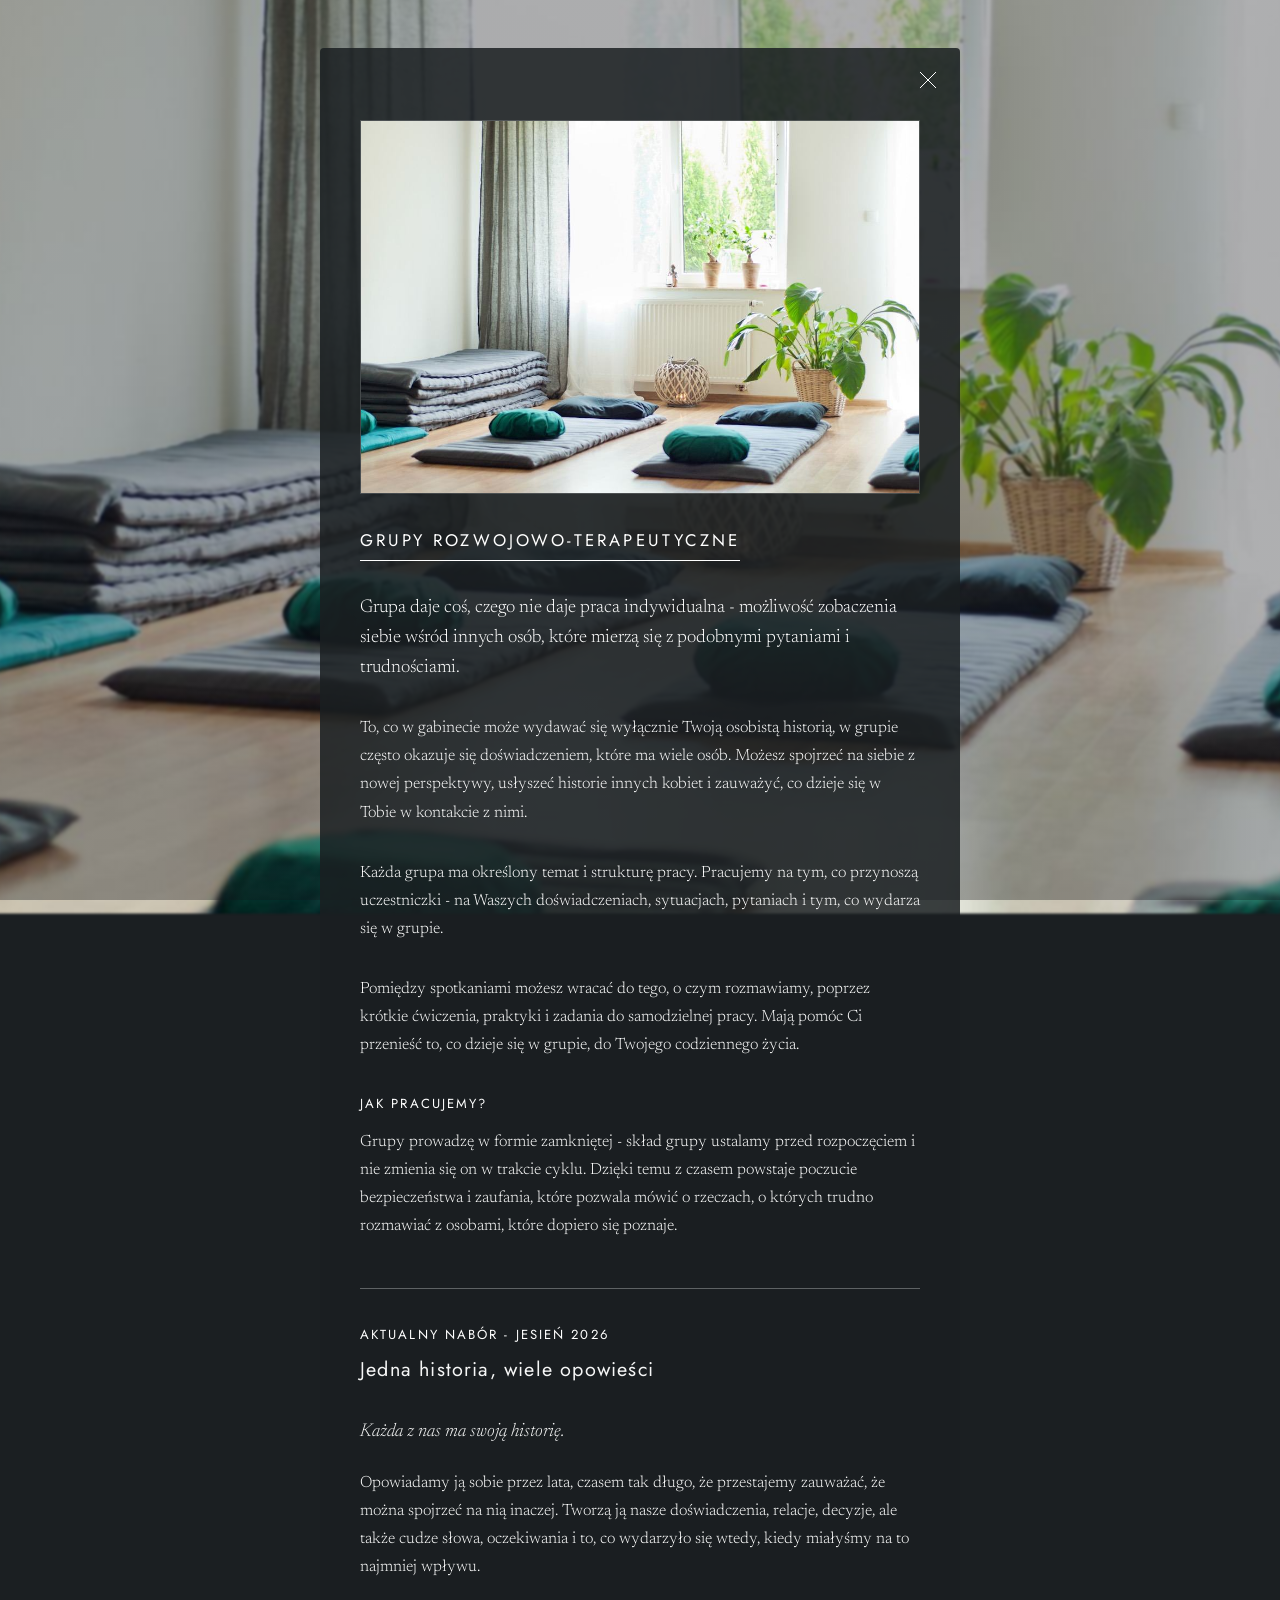
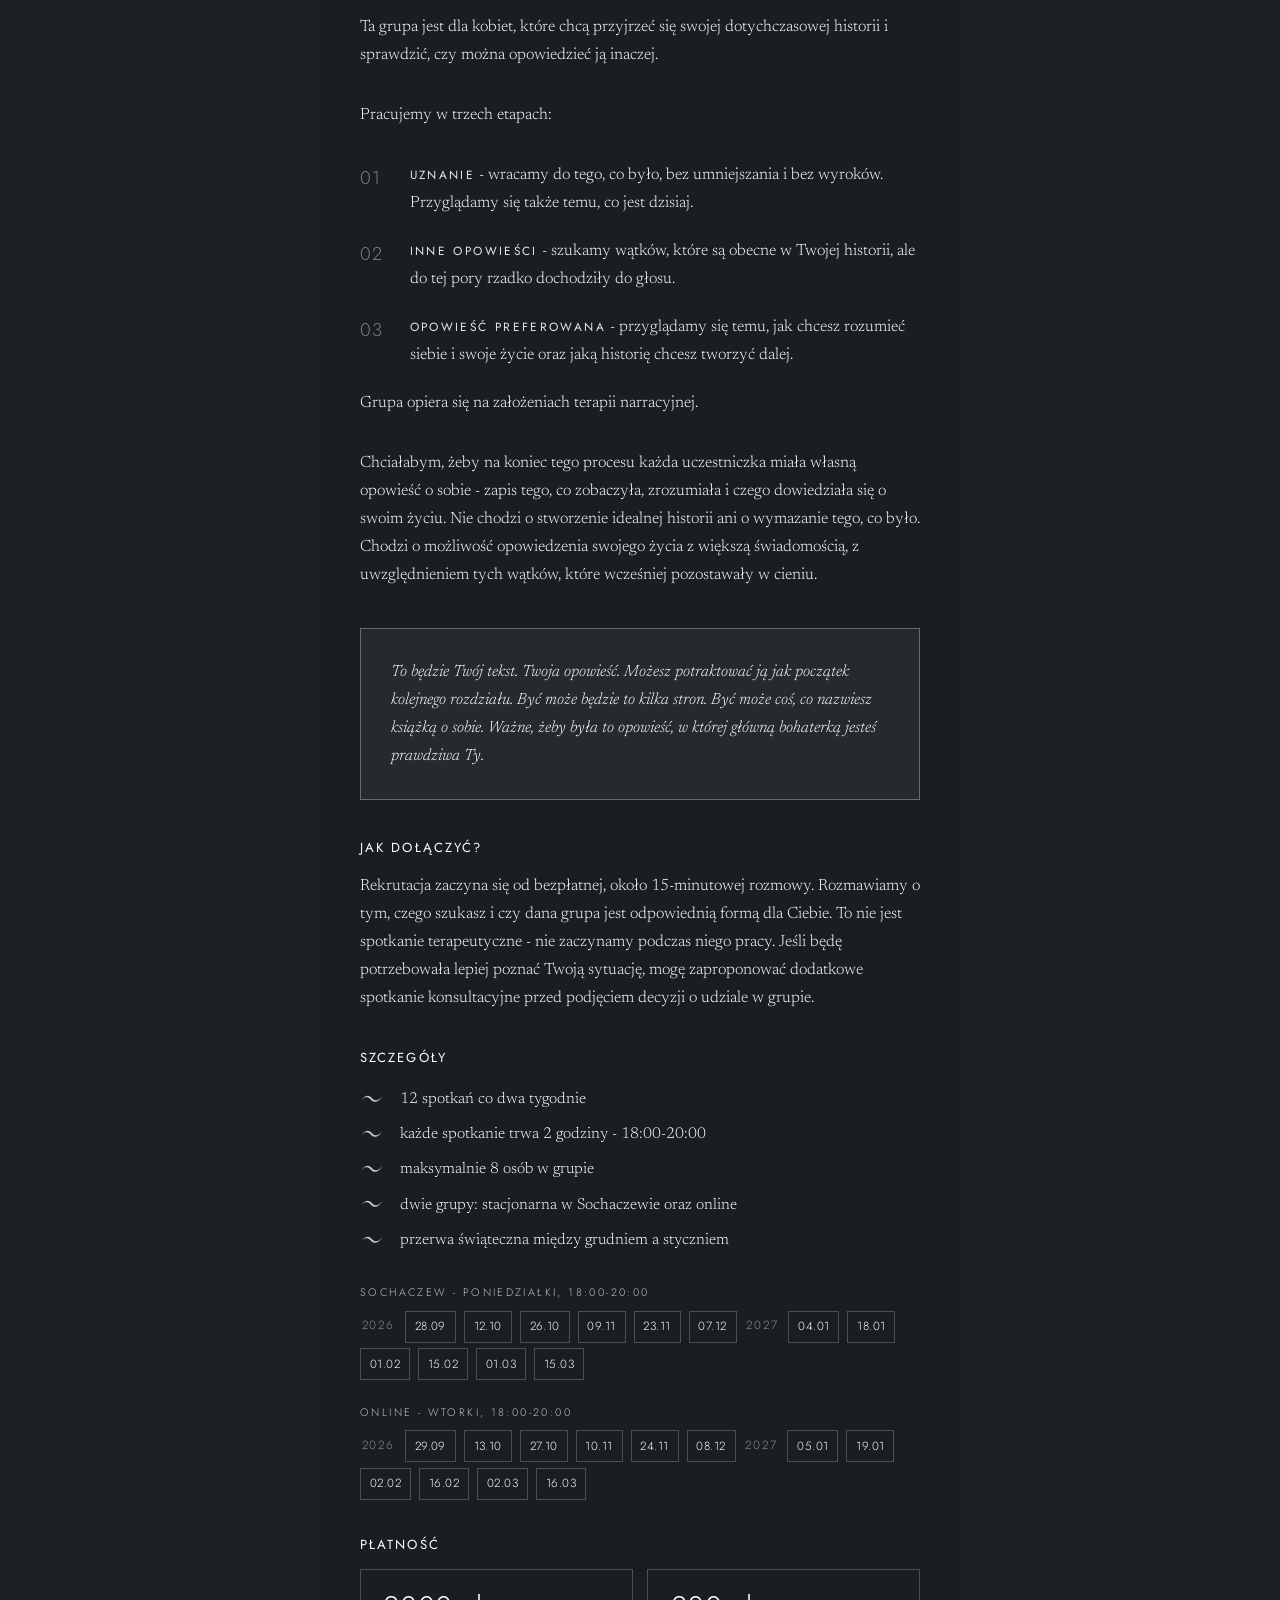
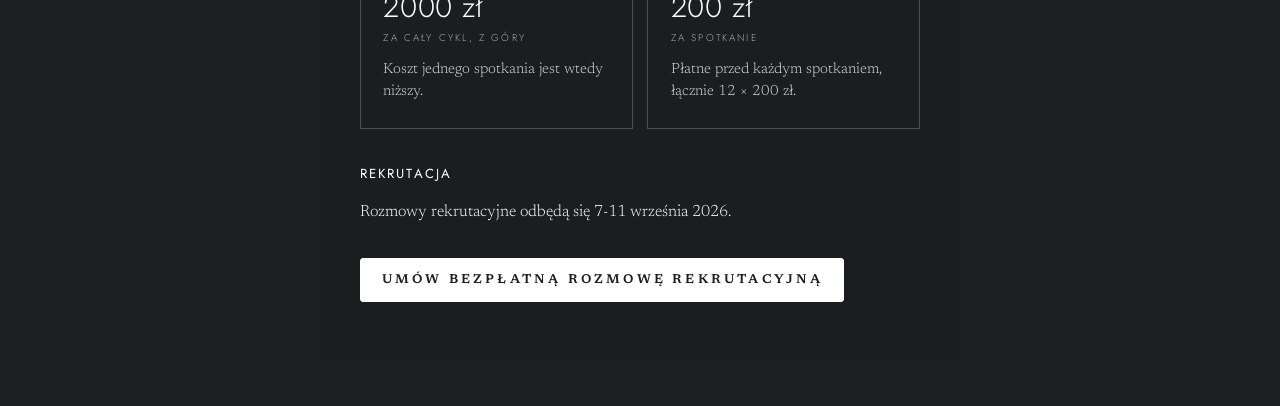
==== commit 4544fa1e: "Call 'wszystko' function immediately on load" ====
--- a/emiliadabrowska.pl/grupy.html
+++ b/emiliadabrowska.pl/grupy.html
@@ -158,7 +158,8 @@
     while(el.scrollWidth>max && fs>4.5 && i<60){ fs-=0.2; el.style.fontSize=fs+'px'; i++; }
   }
   function wszystko(){ studio(); kreska(); }
-  window.addEventListener('load', wszystko);
+        wszystko();
+	window.addEventListener('load', wszystko);
   window.addEventListener('resize', wszystko);
   if (document.fonts && document.fonts.ready) document.fonts.ready.then(wszystko);
 })();
